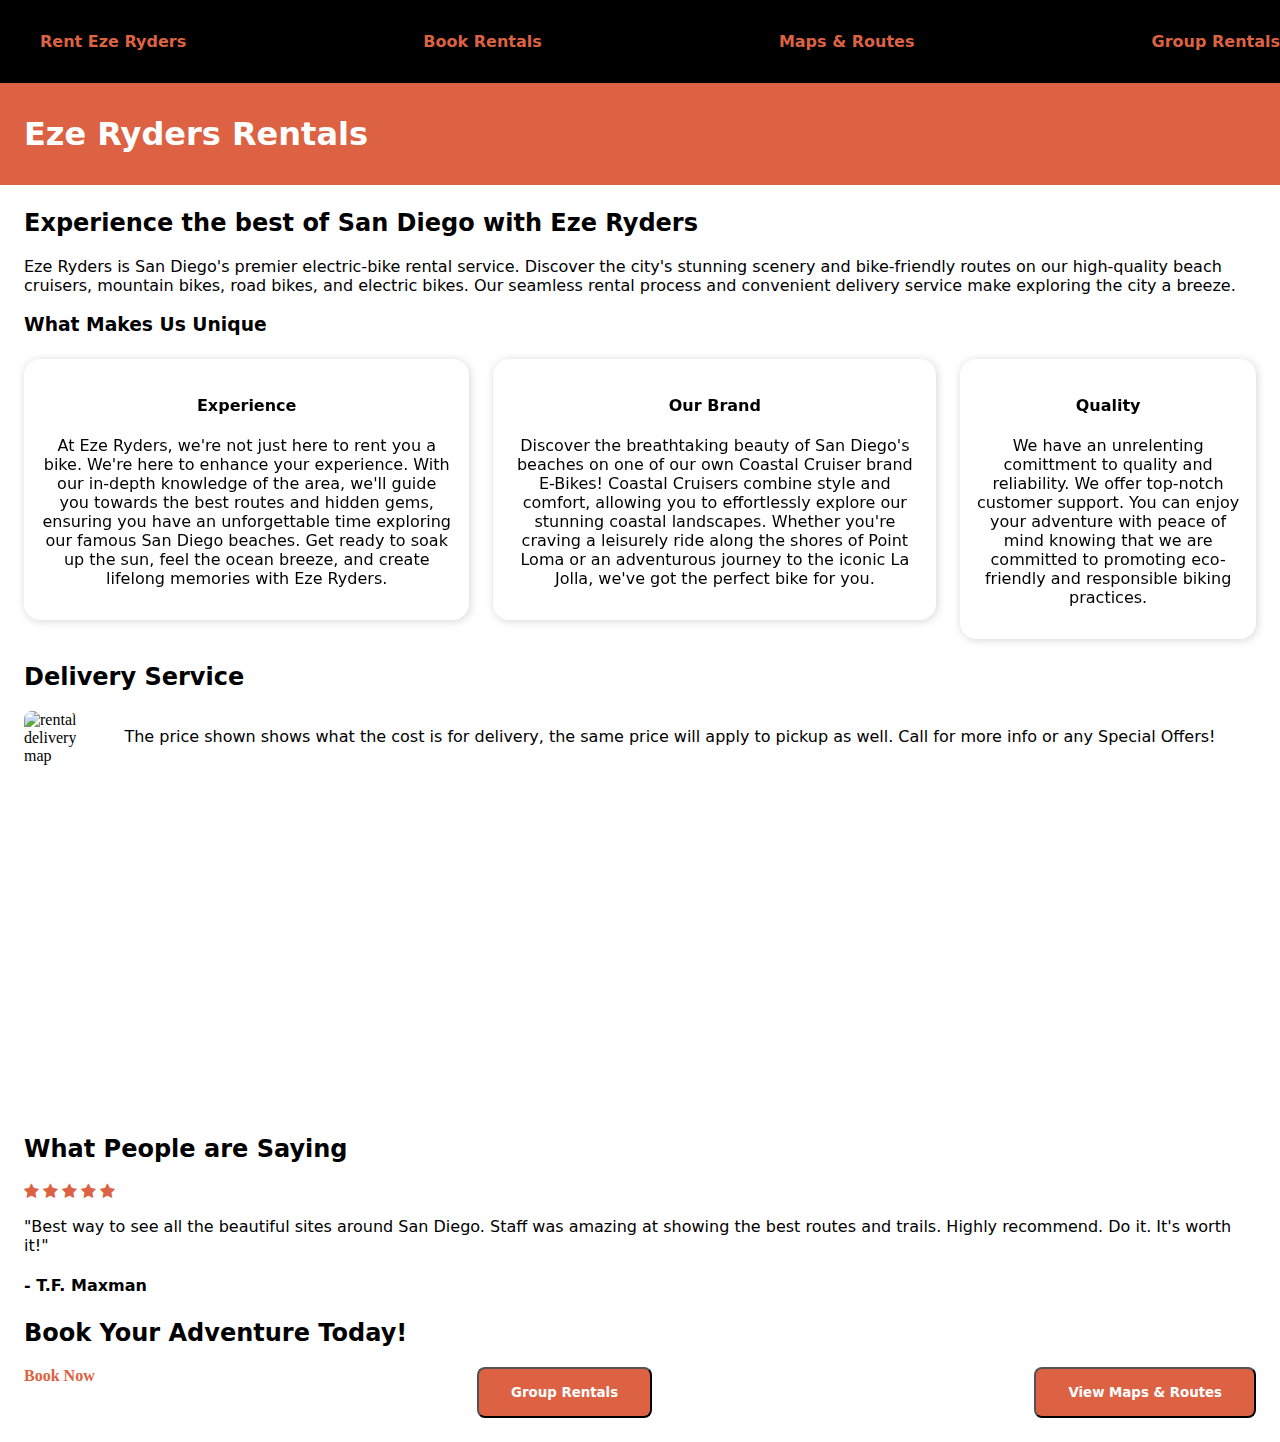
==== Conglomerates/Index.html @ 41486a45 "Added Conglomerates & shopified" ====
<!DOCTYPE html>
<html>
<head>
    <title>Rentals Home</title>
    <link rel="stylesheet" type="text/css" href="css/style.css"/>
    <link rel="stylesheet" href="https://cdnjs.cloudflare.com/ajax/libs/font-awesome/4.7.0/css/font-awesome.min.css">

	<style>
		/*Design*/
body {
    margin: 0;
    padding: 0;
}
h1, h2, h3, h4, p, li {
    font-family: system-ui, -apple-system, BlinkMacSystemFont, 'Segoe UI', Roboto, Oxygen, Ubuntu, Cantarell, 'Open Sans', 'Helvetica Neue', sans-serif;
}
button {
    background-color: #DC6243;
    padding: 16px 32px;
    font-weight: bold;
    font-family: system-ui, -apple-system, BlinkMacSystemFont, 'Segoe UI', Roboto, Oxygen, Ubuntu, Cantarell, 'Open Sans', 'Helvetica Neue', sans-serif;
    color: #FFFFFF;
    border-radius: 8px;
}
button:hover {
    font-weight: bolder;
}

/*temp navbar*/
#nav {
    background-color: #000000;
    margin: 0 auto;
    padding-top: 16px;
    padding-bottom: 16px;
}
#nav ul{
    display: flex;
    justify-content: space-between;
}
a{
    text-decoration: none;
    list-style: none;
    color: #DC6243;
    font-weight: bold;
}
a:hover {
    font-weight: bolder;
    text-decoration: underline;
}

/*HEROS*/
.hero{
    padding-top: 8px;
    padding-bottom: 8px;
}
.heroText{
    color: #FFFFFF;
    font-weight: bold;
    margin: 24px
}
.welcomeText {
    margin:24px;
}
.hero-image {    
    background-image: linear-gradient(rgba(0, 0, 0, 0.5), rgba(0, 0, 0, 0.5)), url("/images/Screenshot_20221213_015433.png");
    background-position: center;
    background-repeat: no-repeat;
    background-size: cover;
    height: auto;
    margin: 0px;
}
.hero-text {
    font-family: system-ui, -apple-system, BlinkMacSystemFont, 'Segoe UI', Roboto, Oxygen, Ubuntu, Cantarell, 'Open Sans', 'Helvetica Neue', sans-serif;
    line-height: 24px;
    text-align: left;
    color:#FFFFFF;
    align-items:baseline;
    align-content: center;
    padding: 288px;  
}
.hero-text {
    text-align: center;
}
.hero-text p {
    padding-bottom: 24px;
}
.welcome {
    text-align: center;
}
.hero {
    background-color: #DC6243;
}
.maps-hero {
    background-image: linear-gradient(rgba(0, 0, 0, 0.5), rgba(0, 0, 0, 0.5)), url("/images/routes.png");
    background-position: center;
    background-repeat: no-repeat;
    background-size: cover;
    height: auto;
    margin: 0px;
}
.groups-hero {
    background-color: #DC6243;
}

/*RENTALS MAIN PAGE*/
.deliveries {
    margin-left: 24px;
}
.deliveries img {
    max-width: min-content;
    margin-right:48px;
}
.deliveries div {
    display: flex;
}
.reviews {
    margin: 24px;
    line-height: 0x;
}

.checked {
    color: #DC6243;
}
.callToAction {
    margin: 24px;
}
.actions {
    display:flex;
    justify-content: space-between;
}
/*RENTALS GRID*/
.grid {
    margin: 0 auto;
    margin-top: 24px;
    margin-bottom: 24px;
    display: grid;
    grid-area: grid;
    grid-template-columns: 48% 48%;
    grid-template-rows: max-content;
    grid-gap: 16px;
    grid-template-areas: 
    "card1 card2" 
    "card3 card4";
    justify-content: center;
    align-items: flex-start;
}
.grid button {
    margin-top: 8px;
}
#card1 {
    grid-area: card1;
}
#card2 {
    grid-area: card2;
}
#card3 {
    grid-area: card3;
}
#card4 {
    grid-area: card4;
}   

/*Grid Cards*/
#card1, #card2, #card3, #card4 {
    background-color: #ffffff;
    border-radius: 16px;
    display: block;
    text-align: center;
    justify-items: center;
    width: auto;
    padding: 16px;
    filter: drop-shadow(1px 1px 4px #d4d4d4);
}
img {
    border-radius: 8px;
    width: 100%;
    height: 400px;
}

/*Drop Downs*/
.dropButton {
    background-color: #fff;
    color: black;
    width: 100%;
    font-weight: normal;
    font-family: system-ui, -apple-system, BlinkMacSystemFont, 'Segoe UI', Roboto, Oxygen, Ubuntu, Cantarell, 'Open Sans', 'Helvetica Neue', sans-serif;
    margin-top: 8px;
    border-color: #d4d4d4;
}
.arrow {
    border: solid black;
    border-width: 0 1px 1px 0;
    display: inline-block;
    padding: 3px;
    transform: rotate(-45deg);
    margin-left: 8px;
}        
.dropdown {
    display: block;
    justify-content: center;
    max-height: min-content;
    margin: 0 auto;
}
.dropdown:hover .dropButton {
    font-weight: bold;
}
.dropdown:hover .dropButton .arrow {
    transform: rotate(45deg);
    margin-bottom: 2px;
    border-width: 0 2px 2px 0;
}
.dropdown:hover .dropdownContent {
    display: block;
    text-align: start;
    justify-content: start;
    width: 400px;
    margin-top: 8px;
}
.dropdownContent {
    display: none;
}
/*Group Rentals*/
.whyEze {
    margin: 24px;
}
.callToAction {
    margin: 24px;
}

/*Flexbox Containers*/
.container {
    display: flex;
    justify-content: center;
    text-align: center;
    align-items: flex-start;
    gap:24px;
    margin: 24px;  
}
.container .subContainer {
    justify-content: center;
    align-content: center;
    text-align: center;
    background-color: #fff;
    padding: 16px;
    border-radius: 16px;
    filter: drop-shadow(1px 1px 4px #d4d4d4);
    width: 1fr;
    height: 100%;
}
.container img {
    width: 400px;
    height: 300px;
}
.container .dropButton {
    width: 100%;
    background-color: #DC6243;
    color: #FFFFFF;
    font-weight: bold;
}
.container .arrow {
    border: solid #ffffff;
    border-width: 0 2px 2px 0;
    display: inline-block;
    padding: 3px;
    transform: rotate(-45deg);
    margin-left: 8px;
}

/*MOBILE VIEW*/
@media only screen and (max-width: 600px) {
    .body {
        margin: 8px;
    }
    .grid {
        margin: 8px;
        display:flex;
        flex-direction: column;
    }
    .container {
        display:flex;
        flex-direction: column;
        justify-content: center;
    }
    .container .subContainer {
        margin-top: 16px;
    }
}
<script type="text/javascript">
  (function(config) {
    window._peekConfig = config || {};
    var idPrefix = 'peek-book-button';
    var id = idPrefix+'-js'; if (document.getElementById(id)) return;
    var head = document.getElementsByTagName('head')[0];
    var el = document.createElement('script'); el.id = id;
    var date = new Date; var stamp = date.getMonth()+"-"+date.getDate();
    var basePath = "https://js.peek.com";
    el.src = basePath + "/widget_button.js?ts="+stamp;
    head.appendChild(el); id = idPrefix+'-css'; el = document.createElement('link'); el.id = id;
    el.href = basePath + "/widget_button.css?ts="+stamp;
    el.rel="stylesheet"; el.type="text/css"; head.appendChild(el);
  })({key: 'e5748004-e94e-4f48-9be4-726903916396'});
</script>
	</style>
</head>

<body>
    <section id="nav">
        <ul>
            <li><a href="index.html">Rent Eze Ryders</a></li>
            <li><a href="rentals.html">Book Rentals</a></li>
           <li><a href="maps.html">Maps & Routes</a></li>
           <li><a href="grouprentals.html">Group Rentals</a></li>
        </ul>
    </section>
    
    <div class="hero">
        <div class="heroText">
            <h1>Eze Ryders Rentals</h1>
        </div>
    </div>

    <div class="welcomeText">
        <h2>Experience the best of San Diego with Eze Ryders</h2>
        <p>Eze Ryders is San Diego's premier electric-bike rental service. Discover the city's stunning scenery and bike-friendly routes on our high-quality beach cruisers, mountain bikes, road bikes, and electric bikes. Our seamless rental process and convenient delivery service make exploring the city a breeze.</p>
        <h3>What Makes Us Unique</h3>
    </div>
    
    <div class="container">
        <div class="subContainer">
            <h4>Experience</h4>
            <p>At Eze Ryders, we're not just here to rent you a bike. We're here to enhance your experience. With our in-depth knowledge of the area, we'll guide you towards the best routes and hidden gems, ensuring you have an unforgettable time exploring our famous San Diego beaches. Get ready to soak up the sun, feel the ocean breeze, and create lifelong memories with Eze Ryders.</p>
        </div>
        <div class="subContainer">
            <h4>Our Brand</h4>
            <p>Discover the breathtaking beauty of San Diego's beaches on one of our own Coastal Cruiser brand E-Bikes! Coastal Cruisers combine style and comfort, allowing you to effortlessly explore our stunning coastal landscapes. Whether you're craving a leisurely ride along the shores of Point Loma or an adventurous journey to the iconic La Jolla, we've got the perfect bike for you.</p>
        </div>
        <div class="subContainer">
            <h4>Quality</h4>
            <p>We have an unrelenting comittment to quality and reliability. We offer top-notch customer support. You can enjoy your adventure with peace of mind knowing that we are committed to promoting eco-friendly and responsible biking practices.</p>
        </div>   
    </div>
    
    <div class="deliveries">
        <h2> Delivery Service</h2>
        <div>
            <img src="https://cdn.shopify.com/s/files/1/0518/3714/1186/files/rental_delivery_map_480x480.jpg?v=1682247130" alt="rental delivery map" />
            <p>The price shown shows what the cost is for delivery, the same price will apply to pickup as well. Call for more info or any Special Offers!</p>
            </div>
        </div>
    </div>
    <div class="reviews">
        <h2>What People are Saying</h2>
        <div>
            <div class="rating">
                <span class="fa fa-star checked"></span>
                <span class="fa fa-star checked"></span>
                <span class="fa fa-star checked"></span>
                <span class="fa fa-star checked"></span>
                <span class="fa fa-star checked"></span>
            </div>
            <p>"Best way to see all the beautiful sites around San Diego. Staff was amazing at showing the best routes and trails. Highly recommend. Do it. It's worth it!"</p>
            <h4>- T.F. Maxman</h4>
        </div>
    </div>

    <div class="callToAction">
        <h2>Book Your Adventure Today!</h2>
        <div class="actions">
            <a href="https://www.peek.com/s/e5748004-e94e-4f48-9be4-726903916396/bEqd9" class="peek-book-btn-blue peek-book-button-flat peek-book-button-size-lg" data-button-text="Book Now">Book Now</a>
            <button>Group Rentals</button>
            <button>View Maps & Routes</button>
        </div>
    </div>
</body>
</html>
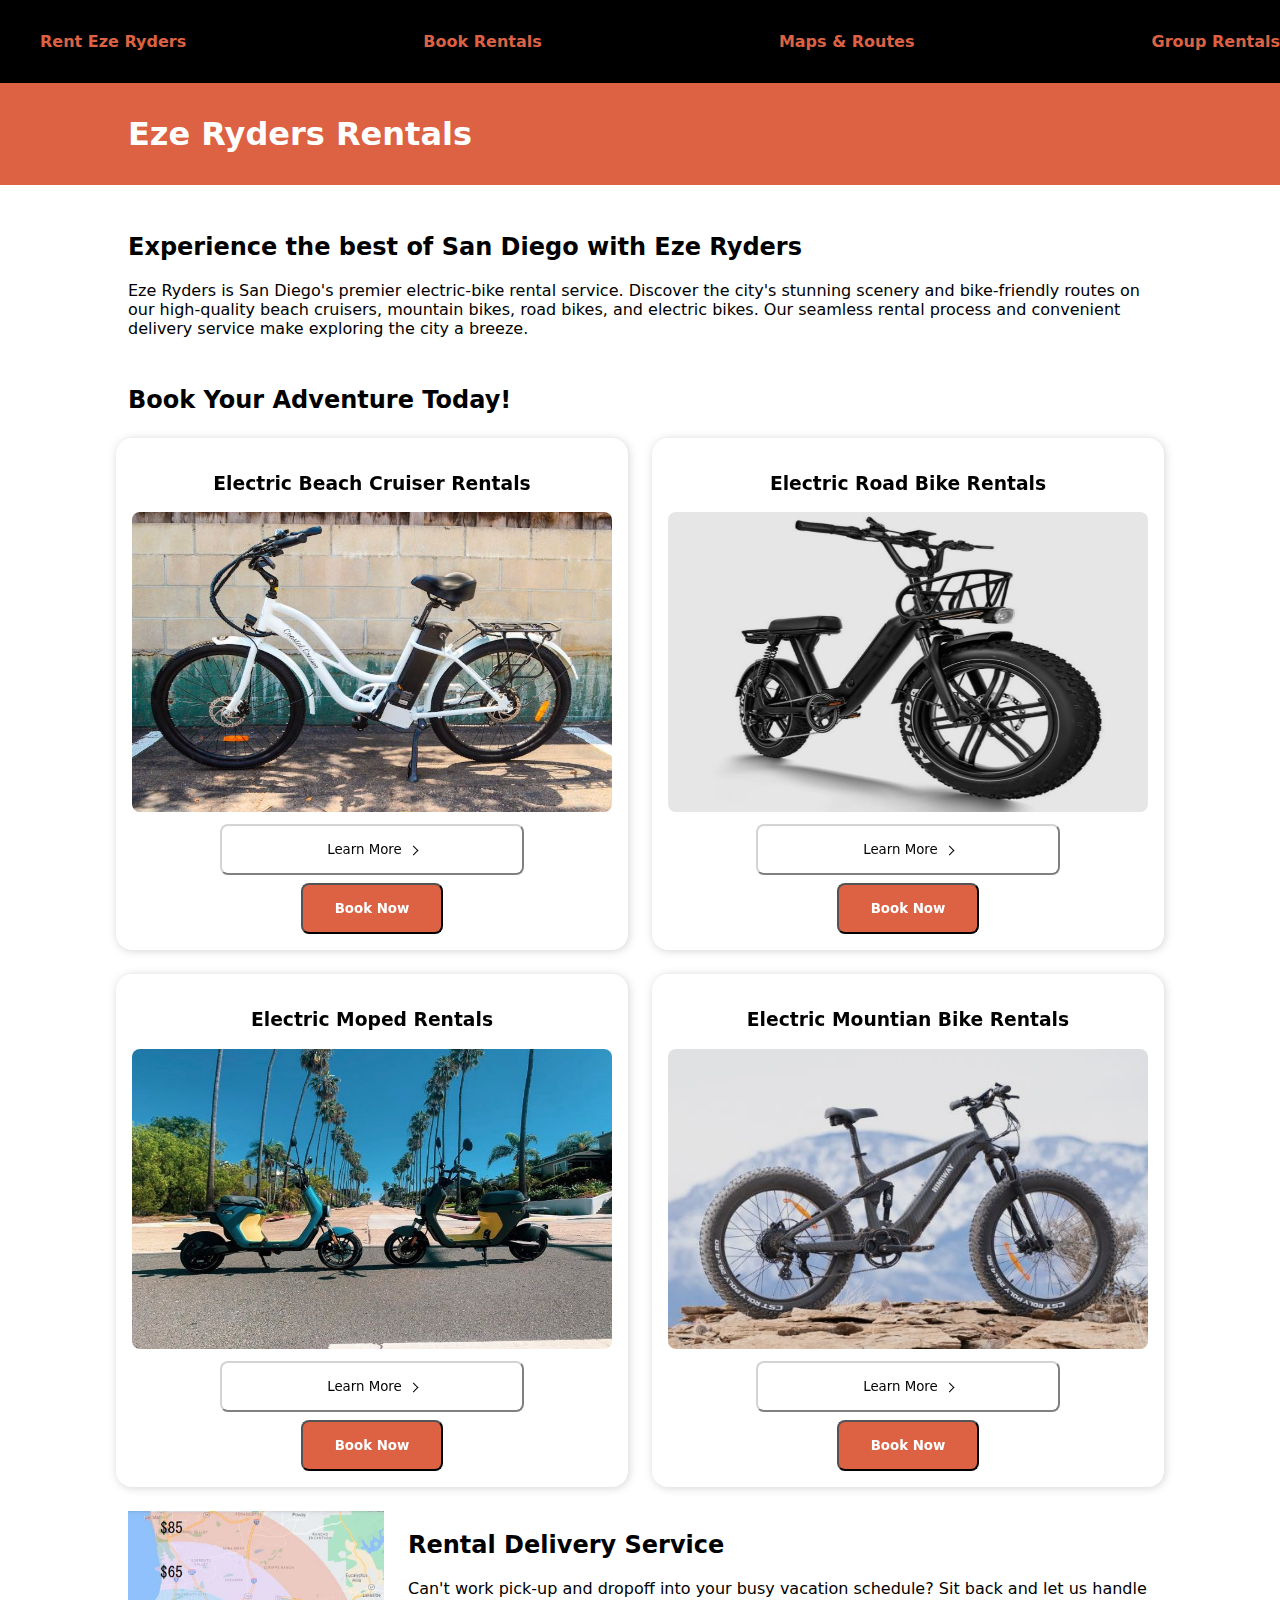
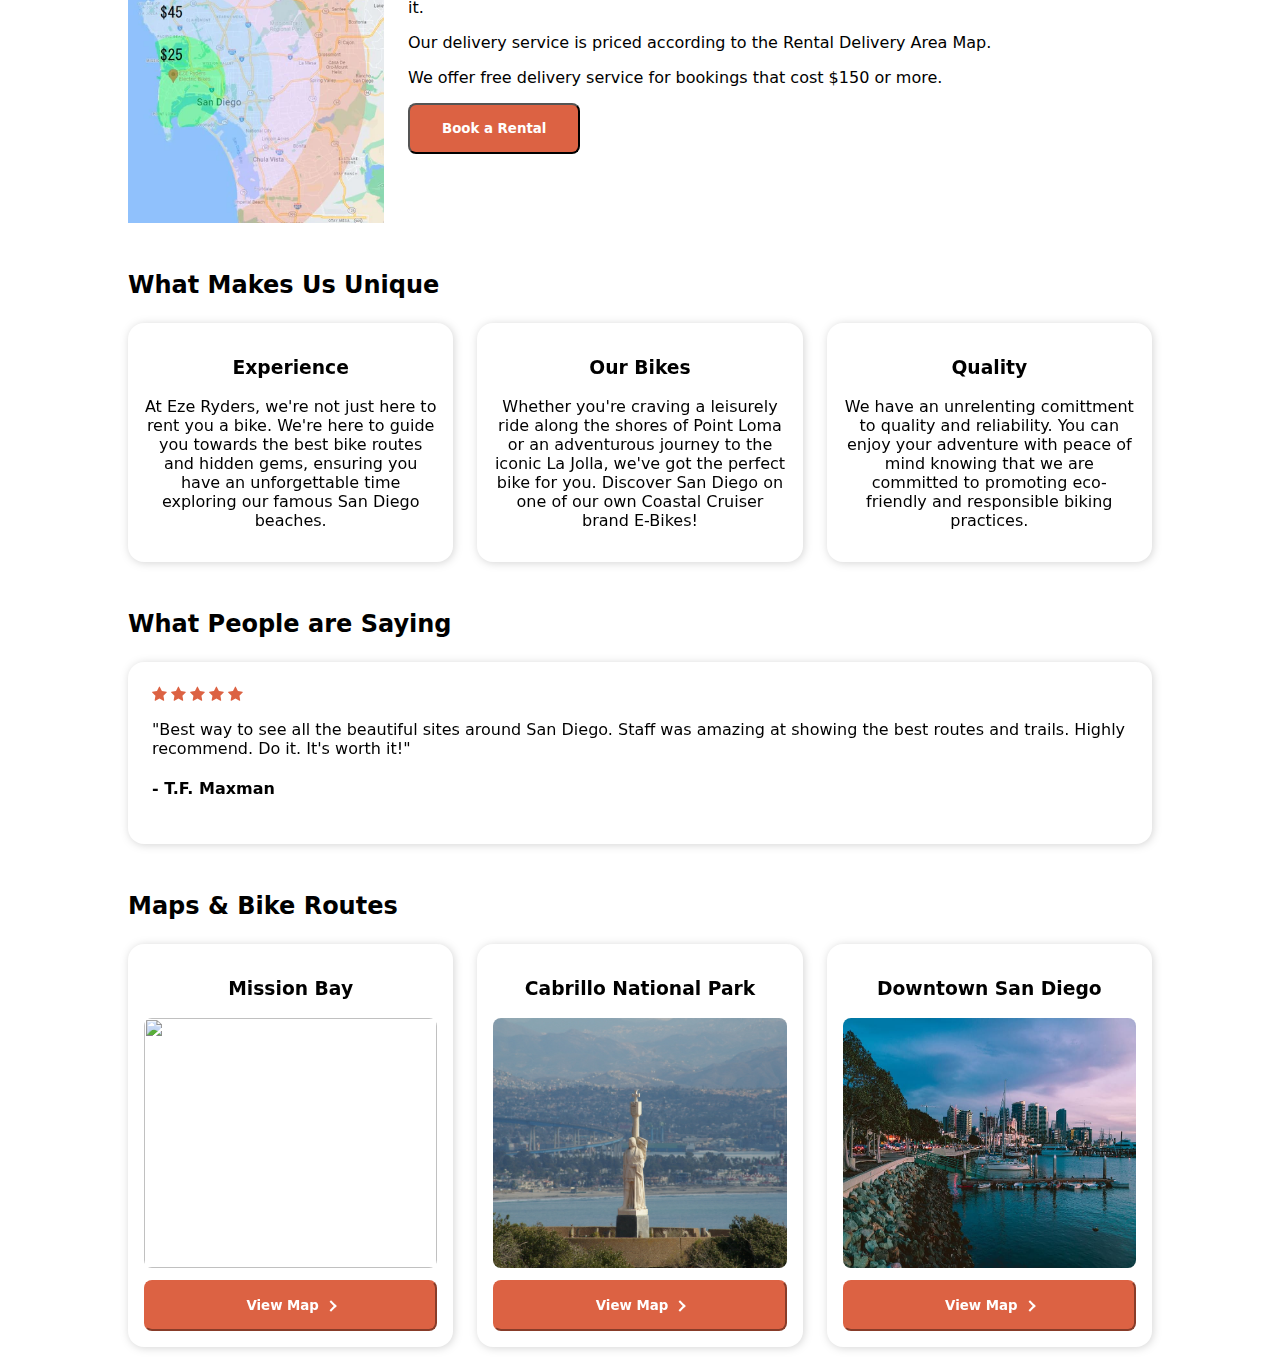
==== commit ff058fa8: "added images, updated index html and css" ====
--- a/Conglomerates/Index.html
+++ b/Conglomerates/Index.html
@@ -7,300 +7,367 @@
 
 	<style>
 		/*Design*/
-body {
-    margin: 0;
-    padding: 0;
-}
-h1, h2, h3, h4, p, li {
-    font-family: system-ui, -apple-system, BlinkMacSystemFont, 'Segoe UI', Roboto, Oxygen, Ubuntu, Cantarell, 'Open Sans', 'Helvetica Neue', sans-serif;
-}
-button {
-    background-color: #DC6243;
-    padding: 16px 32px;
-    font-weight: bold;
-    font-family: system-ui, -apple-system, BlinkMacSystemFont, 'Segoe UI', Roboto, Oxygen, Ubuntu, Cantarell, 'Open Sans', 'Helvetica Neue', sans-serif;
-    color: #FFFFFF;
-    border-radius: 8px;
-}
-button:hover {
-    font-weight: bolder;
-}
-
-/*temp navbar*/
-#nav {
-    background-color: #000000;
-    margin: 0 auto;
-    padding-top: 16px;
-    padding-bottom: 16px;
-}
-#nav ul{
-    display: flex;
-    justify-content: space-between;
-}
-a{
-    text-decoration: none;
-    list-style: none;
-    color: #DC6243;
-    font-weight: bold;
-}
-a:hover {
-    font-weight: bolder;
-    text-decoration: underline;
-}
-
-/*HEROS*/
-.hero{
-    padding-top: 8px;
-    padding-bottom: 8px;
-}
-.heroText{
-    color: #FFFFFF;
-    font-weight: bold;
-    margin: 24px
-}
-.welcomeText {
-    margin:24px;
-}
-.hero-image {    
-    background-image: linear-gradient(rgba(0, 0, 0, 0.5), rgba(0, 0, 0, 0.5)), url("/images/Screenshot_20221213_015433.png");
-    background-position: center;
-    background-repeat: no-repeat;
-    background-size: cover;
-    height: auto;
-    margin: 0px;
-}
-.hero-text {
-    font-family: system-ui, -apple-system, BlinkMacSystemFont, 'Segoe UI', Roboto, Oxygen, Ubuntu, Cantarell, 'Open Sans', 'Helvetica Neue', sans-serif;
-    line-height: 24px;
-    text-align: left;
-    color:#FFFFFF;
-    align-items:baseline;
-    align-content: center;
-    padding: 288px;  
-}
-.hero-text {
-    text-align: center;
-}
-.hero-text p {
-    padding-bottom: 24px;
-}
-.welcome {
-    text-align: center;
-}
-.hero {
-    background-color: #DC6243;
-}
-.maps-hero {
-    background-image: linear-gradient(rgba(0, 0, 0, 0.5), rgba(0, 0, 0, 0.5)), url("/images/routes.png");
-    background-position: center;
-    background-repeat: no-repeat;
-    background-size: cover;
-    height: auto;
-    margin: 0px;
-}
-.groups-hero {
-    background-color: #DC6243;
-}
-
-/*RENTALS MAIN PAGE*/
-.deliveries {
-    margin-left: 24px;
-}
-.deliveries img {
-    max-width: min-content;
-    margin-right:48px;
-}
-.deliveries div {
-    display: flex;
-}
-.reviews {
-    margin: 24px;
-    line-height: 0x;
-}
-
-.checked {
-    color: #DC6243;
-}
-.callToAction {
-    margin: 24px;
-}
-.actions {
-    display:flex;
-    justify-content: space-between;
-}
-/*RENTALS GRID*/
-.grid {
-    margin: 0 auto;
-    margin-top: 24px;
-    margin-bottom: 24px;
-    display: grid;
-    grid-area: grid;
-    grid-template-columns: 48% 48%;
-    grid-template-rows: max-content;
-    grid-gap: 16px;
-    grid-template-areas: 
-    "card1 card2" 
-    "card3 card4";
-    justify-content: center;
-    align-items: flex-start;
-}
-.grid button {
-    margin-top: 8px;
-}
-#card1 {
-    grid-area: card1;
-}
-#card2 {
-    grid-area: card2;
-}
-#card3 {
-    grid-area: card3;
-}
-#card4 {
-    grid-area: card4;
-}   
-
-/*Grid Cards*/
-#card1, #card2, #card3, #card4 {
-    background-color: #ffffff;
-    border-radius: 16px;
-    display: block;
-    text-align: center;
-    justify-items: center;
-    width: auto;
-    padding: 16px;
-    filter: drop-shadow(1px 1px 4px #d4d4d4);
-}
-img {
-    border-radius: 8px;
-    width: 100%;
-    height: 400px;
-}
-
-/*Drop Downs*/
-.dropButton {
-    background-color: #fff;
-    color: black;
-    width: 100%;
-    font-weight: normal;
-    font-family: system-ui, -apple-system, BlinkMacSystemFont, 'Segoe UI', Roboto, Oxygen, Ubuntu, Cantarell, 'Open Sans', 'Helvetica Neue', sans-serif;
-    margin-top: 8px;
-    border-color: #d4d4d4;
-}
-.arrow {
-    border: solid black;
-    border-width: 0 1px 1px 0;
-    display: inline-block;
-    padding: 3px;
-    transform: rotate(-45deg);
-    margin-left: 8px;
-}        
-.dropdown {
-    display: block;
-    justify-content: center;
-    max-height: min-content;
-    margin: 0 auto;
-}
-.dropdown:hover .dropButton {
-    font-weight: bold;
-}
-.dropdown:hover .dropButton .arrow {
-    transform: rotate(45deg);
-    margin-bottom: 2px;
-    border-width: 0 2px 2px 0;
-}
-.dropdown:hover .dropdownContent {
-    display: block;
-    text-align: start;
-    justify-content: start;
-    width: 400px;
-    margin-top: 8px;
-}
-.dropdownContent {
-    display: none;
-}
-/*Group Rentals*/
-.whyEze {
-    margin: 24px;
-}
-.callToAction {
-    margin: 24px;
-}
-
-/*Flexbox Containers*/
-.container {
-    display: flex;
-    justify-content: center;
-    text-align: center;
-    align-items: flex-start;
-    gap:24px;
-    margin: 24px;  
-}
-.container .subContainer {
-    justify-content: center;
-    align-content: center;
-    text-align: center;
-    background-color: #fff;
-    padding: 16px;
-    border-radius: 16px;
-    filter: drop-shadow(1px 1px 4px #d4d4d4);
-    width: 1fr;
-    height: 100%;
-}
-.container img {
-    width: 400px;
-    height: 300px;
-}
-.container .dropButton {
-    width: 100%;
-    background-color: #DC6243;
-    color: #FFFFFF;
-    font-weight: bold;
-}
-.container .arrow {
-    border: solid #ffffff;
-    border-width: 0 2px 2px 0;
-    display: inline-block;
-    padding: 3px;
-    transform: rotate(-45deg);
-    margin-left: 8px;
-}
-
-/*MOBILE VIEW*/
-@media only screen and (max-width: 600px) {
-    .body {
-        margin: 8px;
-    }
-    .grid {
-        margin: 8px;
-        display:flex;
-        flex-direction: column;
-    }
-    .container {
-        display:flex;
-        flex-direction: column;
-        justify-content: center;
-    }
-    .container .subContainer {
-        margin-top: 16px;
-    }
-}
-<script type="text/javascript">
-  (function(config) {
-    window._peekConfig = config || {};
-    var idPrefix = 'peek-book-button';
-    var id = idPrefix+'-js'; if (document.getElementById(id)) return;
-    var head = document.getElementsByTagName('head')[0];
-    var el = document.createElement('script'); el.id = id;
-    var date = new Date; var stamp = date.getMonth()+"-"+date.getDate();
-    var basePath = "https://js.peek.com";
-    el.src = basePath + "/widget_button.js?ts="+stamp;
-    head.appendChild(el); id = idPrefix+'-css'; el = document.createElement('link'); el.id = id;
-    el.href = basePath + "/widget_button.css?ts="+stamp;
-    el.rel="stylesheet"; el.type="text/css"; head.appendChild(el);
-  })({key: 'e5748004-e94e-4f48-9be4-726903916396'});
-</script>
+        body {
+            margin: 0 auto;
+            padding: 0;
+        }
+        section {
+            margin-left: 128px;
+            margin-right: 128px;
+            margin-bottom: 24px;
+            margin-top: 24px;
+        }
+
+        h1, h2, h3, h4, p, li {
+            font-family: system-ui, -apple-system, BlinkMacSystemFont, 'Segoe UI', Roboto, Oxygen, Ubuntu, Cantarell, 'Open Sans', 'Helvetica Neue', sans-serif;
+        }
+        button {
+            background-color: #DC6243;
+            padding: 16px 32px;
+            font-weight: bold;
+            font-family: system-ui, -apple-system, BlinkMacSystemFont, 'Segoe UI', Roboto, Oxygen, Ubuntu, Cantarell, 'Open Sans', 'Helvetica Neue', sans-serif;
+            color: #FFFFFF;
+            border-radius: 8px;
+        }
+        button:hover {
+            font-weight: bolder;
+        }
+
+        /*temp navbar*/
+        #nav {
+            background-color: #000000;
+            margin: 0 auto;
+            padding-top: 16px;
+            padding-bottom: 16px;
+        }
+        #nav ul{
+            display: flex;
+            justify-content: space-between;
+            list-style: none;
+        }
+        a{
+            text-decoration: none;
+            list-style: none;
+            color: #DC6243;
+            font-weight: bold;
+        }
+        a:hover {
+            font-weight: bolder;
+            text-decoration: underline;
+        }
+
+        /*HEROS*/
+        .hero{
+            padding-top: 8px;
+            padding-bottom: 8px;
+            margin: 0 auto;
+        }
+        .heroText{
+            color: #FFFFFF;
+            font-weight: bold;
+        }
+        .welcomeText {
+            text-align: center;
+        }
+        .hero {
+            background-color: #DC6243;
+        }
+
+
+        /*RENTALS MAIN PAGE*/
+        .deliveries {
+            margin: 0 auto;
+            display: flex;
+            margin-left: 128px;
+            margin-right: 128px;
+        }
+        .deliveries img {
+            width: 25%;
+            max-height: auto;
+        }
+        .deliveries .text {
+            margin: 0 auto;
+            margin-left: 24px; 
+            
+        }
+        .deliveries .dropButton {
+            background-color: #DC6243;
+            color: #fff;
+            font-weight: bold;
+            width: auto;
+        }
+        .deliveries .arrow {
+            border: solid #ffffff;
+            border-width: 0 2px 2px 0;
+            display: inline-block;
+            padding: 3px;
+            transform: rotate(-45deg);
+            margin-left: 8px;
+
+        }
+        .reviews {
+            margin: 0 autp;
+            line-height: 0x;
+        }
+        .rating {
+            background-color: #fff;
+            border-color: #d4d4d4;
+            padding: 24px;
+            filter: drop-shadow(1px 1px 4px #d4d4d4);
+            border-radius: 16px;
+        }
+        .rating h4 {
+            line-height: normal;
+            padding-bottom: 0px;
+        }
+        .checked {
+            color: #DC6243;
+        }
+
+        .actions {
+            display:flex;
+            justify-content: space-between;
+        }
+        .heading {
+            margin: 0 auto;
+            margin-top: 48px;
+            margin-left: 128px;
+            margin-right: 128px;
+            
+        }
+        /*RENTALS GRID*/
+        .grid {
+            margin: 0 auto;
+            margin-left: 128px;
+            margin-right: 128px;
+            margin-top: 24px;
+            margin-bottom: 24px;
+            display: grid;
+            grid-area: grid;
+            grid-template-columns: 50% 50%;
+            grid-template-rows: max-content;
+            grid-gap: 24px;
+            grid-template-areas: 
+            "card1 card2" 
+            "card3 card4";
+            justify-content: center;
+            align-items: flex-start;
+        }
+        .grid h4{
+            line-height: normal;
+        }
+        .grid button {
+            margin-top: 8px;
+        }
+        #card1 {
+            grid-area: card1;
+        }
+        #card2 {
+            grid-area: card2;
+        }
+        #card2 img {
+            filter: brightness(.9);
+        }
+        #card3 {
+            grid-area: card3;
+        }
+        #card4 {
+            grid-area: card4;
+        } 
+        #card4 img {
+            filter: brightness(.9);
+        }  
+
+        /*Grid Cards*/
+        #card1, #card2, #card3, #card4 {
+            background-color: #ffffff;
+            border-radius: 16px;
+            display: block;
+            text-align: center;
+            justify-items: center;
+            padding: 16px;
+            filter: drop-shadow(1px 1px 4px #d4d4d4);
+        }
+        .grid img {
+            border-radius: 8px;
+            width: 100%;
+            height: 300px;
+        }
+        .flex-container img {
+            border-radius: 8px;
+            width: 100%;
+            height: 300px;
+        }
+
+        /*Drop Downs*/
+        .dropButton {
+            background-color: #fff;
+            color: black;
+            width: 100%;
+            font-weight: normal;
+            font-family: system-ui, -apple-system, BlinkMacSystemFont, 'Segoe UI', Roboto, Oxygen, Ubuntu, Cantarell, 'Open Sans', 'Helvetica Neue', sans-serif;
+            margin-top: 8px;
+            border-color: #d4d4d4;
+        }
+        .arrow {
+            border: solid black;
+            border-width: 0 1px 1px 0;
+            display: inline-block;
+            padding: 3px;
+            transform: rotate(-45deg);
+            margin-left: 8px;
+        }        
+        .dropdown {
+            display: block;
+            justify-content: center;
+            max-height: min-content;
+            margin: 0 auto;
+        }
+        .dropdown:hover .dropButton {
+            font-weight: bold;
+        }
+        .dropdown:hover .dropButton .arrow {
+            transform: rotate(45deg);
+            margin-bottom: 2px;
+            border-width: 0 2px 2px 0;
+        }
+        .dropdown:hover .dropdownContent {
+            display: block;
+            text-align: start;
+            justify-content: start;
+            margin-top: 8px;
+            width: 100%;
+        }
+        .dropdownContent {
+            display: none;
+        }
+        /*Group Rentals*/
+        .whyEze {
+            margin: 24px;
+        }
+        .callToAction {
+            margin: 24px;
+        }
+
+        /*Flexbox Containers*/
+        .flex-container {
+            display: flex;
+            justify-content: center;
+            text-align: center;
+            align-items: flex-start;
+            gap: 24px;
+            
+        }
+        .flex-container .subContainer {
+            justify-content: center;
+            align-content: center;
+            text-align: center;
+            background-color: #fff;
+            padding: 16px;
+            border-radius: 16px;
+            filter: drop-shadow(1px 1px 4px #d4d4d4);
+            width: 100%;
+            height: 100%
+        }
+        .flex-container img {
+            width: 100%;
+            height: 250px;
+        }
+        .flex-container .dropButton {
+            width: 100%;
+            background-color: #DC6243;
+            color: #FFFFFF;
+            font-weight: bold;
+            border-color: #DC6243;
+        }
+        .flex-container .arrow {
+            border: solid #ffffff;
+            border-width: 0 2px 2px 0;
+            display: inline-block;
+            padding: 3px;
+            transform: rotate(-45deg);
+            margin-left: 8px;
+        }
+
+        /*MOBILE VIEW*/
+        @media only screen and (max-width: 1000px) {
+            .body {
+                margin: 0 auto;
+            }
+            section {
+                margin: 24px;
+                display: flex;
+                flex-direction: column;
+            }
+            .grid {
+                margin: 8px;
+                display:flex;
+                flex-direction: column;
+                justify-content: center;
+                align-items: center;
+                grid-template-columns: auto;
+            }
+            .flex-container {
+                display:flex;
+                flex-direction: column;
+                column-width: 30%;
+                margin: 8px;
+                justify-content: center;
+                align-items: center;
+            }
+            .flex-container .subContainer {
+                margin-top: 8px;
+                width: 85%
+            }
+            .deliveries {
+                display: flex;
+                flex-direction: column;
+                justify-content: center;
+                align-items: start;
+                text-align: start;
+                flex-wrap: wrap;
+                width: 100%;
+            }
+            .deliveries .text {
+                margin: 0 auto;
+                margin-right: 24px;
+                width: auto;
+                padding-right: 24px;
+                padding-left: 0px;
+            }
+            .deliveries img{
+                width: auto;
+                max-height: auto;
+            }
+            .grid img {
+                width: 400px;
+                height: 300px;
+            }
+            .flex-container img {
+                width: 400px;
+                height: 300px;
+            }
+            .heading {
+                margin-left: 24px;
+                margin-right: 24px;
+            }
+        }
 	</style>
+    <script type="text/javascript">
+        (function(config) {
+          window._peekConfig = config || {};
+          var idPrefix = 'peek-book-button';
+          var id = idPrefix+'-js'; if (document.getElementById(id)) return;
+          var head = document.getElementsByTagName('head')[0];
+          var el = document.createElement('script'); el.id = id;
+          var date = new Date; var stamp = date.getMonth()+"-"+date.getDate();
+          var basePath = "https://js.peek.com";
+          el.src = basePath + "/widget_button.js?ts="+stamp;
+          head.appendChild(el); id = idPrefix+'-css'; el = document.createElement('link'); el.id = id;
+          el.href = basePath + "/widget_button.css?ts="+stamp;
+          el.rel="stylesheet"; el.type="text/css"; head.appendChild(el);
+        })({key: 'e5748004-e94e-4f48-9be4-726903916396'});
+      </script>
 </head>
 
 <body>
@@ -314,44 +381,127 @@
     </section>
     
     <div class="hero">
-        <div class="heroText">
+        <section class="heroText">
             <h1>Eze Ryders Rentals</h1>
-        </div>
+        </section>
     </div>
 
-    <div class="welcomeText">
+    <div class="heading">
         <h2>Experience the best of San Diego with Eze Ryders</h2>
         <p>Eze Ryders is San Diego's premier electric-bike rental service. Discover the city's stunning scenery and bike-friendly routes on our high-quality beach cruisers, mountain bikes, road bikes, and electric bikes. Our seamless rental process and convenient delivery service make exploring the city a breeze.</p>
-        <h3>What Makes Us Unique</h3>
+    </div>
+
+    <div class="heading">
+        <h2>Book Your Adventure Today!</h2>
+    </div>
+
+    <section class="grid">
+        <div id="card1">
+           <h3>Electric Beach Cruiser Rentals</h3>
+           <img src="images/beach cruiser.jpg">
+           <div class="dropdown">
+              <button class="dropButton">Learn More<i class="arrow right"></i></button>
+              <div class="dropdownContent">
+                 <h4>500w Coastal Cruiser Premium Electric Beach Cruiser</h4>
+                 <p>Explore San Diego in style on a 500w Coastal Cruiser electric beach cruiser! This bike has both throttle and pedal assist.</p>
+                 <h4>Rental Pricing</h4>
+                 <ul>
+                    <li>Half Day (4 Hours) - $65</li>
+                    <li>Full Day (24 Hours) - $85</li>
+                 </ul>
+              </div>
+              <button>Book Now</button>
+           </div>
+        </div>    
+        <div id="card2">
+           <h3>Electric Road Bike Rentals</h3>
+           <img src="images/fat tire.jpg">
+           <div class="dropdown">
+              <button class="dropButton">Learn More<i class="arrow right"></i></button>
+              <div class="dropdownContent">
+                 <h4>750w Escape Fat Tire Electric Bike</h4>
+                 <p>Explore San Diego on a 750w Himiway Escape - a powerful moped style electric bike!</p>
+                 <h4>Rental Pricing</h4>
+                 <ul>
+                    <li>Half Day (4 Hours) - $65</li>
+                    <li>Full Day (24 Hours) - $85</li>
+                 </ul>
+              </div>
+              <button>Book Now</button>
+           </div>
+        </div>   
+        <div id="card3">
+           <h3>Electric Moped Rentals</h3>
+           <img src="images/segway.jpg">
+           <div class="dropdown">
+              <button class="dropButton">Learn More<i class="arrow right"></i></button>
+              <div class="dropdownContent">
+                 <h4>Segway C80 Electric Moped</h4>
+                 <p>Explore San Diego on a 20 MPH electric moped!</p>
+                 <h4>Rental Pricing</h4>
+                 <ul>
+                    <li>Half Day (4 Hours) - $65</li>
+                    <li>Full Day (24 Hours) - $85</li>
+                 </ul>
+              </div>
+              <button>Book Now</button>
+           </div>
+        </div>   
+        <div id="card4">
+           <h3>Electric Mountian Bike Rentals</h3>
+           <img src="images/mountain biker.jpeg">
+           <div class="dropdown">
+              <button class="dropButton">Learn More<i class="arrow right"></i></button>
+              <div class="dropdownContent">
+                 <h4>750w All Terrain Full-Suspension Fat Tire Mountain Bike - Himiway Cobra</h4>
+                 <p>This bike is a BEAST. The 750w Full Suspension Fat Tire Himiway Cobra gives you 60-80 miles in range and sports super big 26x4.8 inch tires that can tackle any terrain. Great for riding on roads as well! Especially awesome for larger riders 6ft and taller.</p>
+                 <h4>Rental Pricing</h4>
+                 <ul>
+                    <li>Half Day (4 Hours) - $65</li>
+                    <li>Full Day (24 Hours) - $85</li>
+                 </ul>
+              </div>
+              <button>Book Now</button>
+           </div>
+        </div>   
+    </section>
+
+    <section class="deliveries">
+        <img src="images/rental_delivery_map_480x480.webp">
+        <div class="text"> 
+            <h2>Rental Delivery Service</h2>   
+            <p>Can't work pick-up and dropoff into your busy vacation schedule? Sit back and let us handle it.</p> 
+            <p>Our delivery service is priced according to the Rental Delivery Area Map.</p> 
+            <p>We offer free delivery service for bookings that cost $150 or more.</p>
+            <button>Book a Rental</button>
+        </div>
+    </section>
+    
+    <section class="heading">
+        <h2>What Makes Us Unique</h3>
+    </section>
+    <section class="flex-container">
+        <div class="subContainer">
+            <h3>Experience</h3>
+            <p>At Eze Ryders, we're not just here to rent you a bike. We're here to guide you towards the best bike routes and hidden gems, ensuring you have an unforgettable time exploring our famous San Diego beaches.</p>
+        </div>
+        <div class="subContainer">
+            <h3>Our Bikes</h3>
+            <p> Whether you're craving a leisurely ride along the shores of Point Loma or an adventurous journey to the iconic La Jolla, we've got the perfect bike for you. Discover San Diego on one of our own Coastal Cruiser brand E-Bikes!</p>
+        </div>
+        <div class="subContainer">
+            <h3>Quality</h3>
+            <p>We have an unrelenting comittment to quality and reliability. You can enjoy your adventure with peace of mind knowing that we are committed to promoting eco-friendly and responsible biking practices.</p>
+        </div>   
+    </section>
+    
+    <div class="heading">
+        <h2>What People are Saying</h2>
     </div>
     
-    <div class="container">
-        <div class="subContainer">
-            <h4>Experience</h4>
-            <p>At Eze Ryders, we're not just here to rent you a bike. We're here to enhance your experience. With our in-depth knowledge of the area, we'll guide you towards the best routes and hidden gems, ensuring you have an unforgettable time exploring our famous San Diego beaches. Get ready to soak up the sun, feel the ocean breeze, and create lifelong memories with Eze Ryders.</p>
-        </div>
-        <div class="subContainer">
-            <h4>Our Brand</h4>
-            <p>Discover the breathtaking beauty of San Diego's beaches on one of our own Coastal Cruiser brand E-Bikes! Coastal Cruisers combine style and comfort, allowing you to effortlessly explore our stunning coastal landscapes. Whether you're craving a leisurely ride along the shores of Point Loma or an adventurous journey to the iconic La Jolla, we've got the perfect bike for you.</p>
-        </div>
-        <div class="subContainer">
-            <h4>Quality</h4>
-            <p>We have an unrelenting comittment to quality and reliability. We offer top-notch customer support. You can enjoy your adventure with peace of mind knowing that we are committed to promoting eco-friendly and responsible biking practices.</p>
-        </div>   
-    </div>
-    
-    <div class="deliveries">
-        <h2> Delivery Service</h2>
-        <div>
-            <img src="https://cdn.shopify.com/s/files/1/0518/3714/1186/files/rental_delivery_map_480x480.jpg?v=1682247130" alt="rental delivery map" />
-            <p>The price shown shows what the cost is for delivery, the same price will apply to pickup as well. Call for more info or any Special Offers!</p>
-            </div>
-        </div>
-    </div>
-    <div class="reviews">
-        <h2>What People are Saying</h2>
-        <div>
-            <div class="rating">
+    <section class="reviews">
+        <div class="rating">
+            <div>
                 <span class="fa fa-star checked"></span>
                 <span class="fa fa-star checked"></span>
                 <span class="fa fa-star checked"></span>
@@ -361,15 +511,43 @@
             <p>"Best way to see all the beautiful sites around San Diego. Staff was amazing at showing the best routes and trails. Highly recommend. Do it. It's worth it!"</p>
             <h4>- T.F. Maxman</h4>
         </div>
+    </section>
+
+    <div class="heading">
+        <h2>Maps & Bike Routes</h2>
     </div>
-
-    <div class="callToAction">
-        <h2>Book Your Adventure Today!</h2>
-        <div class="actions">
-            <a href="https://www.peek.com/s/e5748004-e94e-4f48-9be4-726903916396/bEqd9" class="peek-book-btn-blue peek-book-button-flat peek-book-button-size-lg" data-button-text="Book Now">Book Now</a>
-            <button>Group Rentals</button>
-            <button>View Maps & Routes</button>
-        </div>
-    </div>
+    
+    <section class="flex-container">
+        <div class="subContainer">
+            <h3>Mission Bay</h3>
+            <img src="images/mission bay.jpeg">
+            <div class="dropdown">
+               <button class="dropButton">View Map<i class="arrow right"></i></button>
+               <div class="dropdownContent">
+                    <iframe src="https://www.google.com/maps/d/embed?mid=1MnmhSjFpfGeSe3re0ZpS-OWT5CrouAw&ehbc=2E312F" width="400" height="300"></iframe>
+               </div>
+            </div>   
+        </div>
+        <div class="subContainer">
+            <h3>Cabrillo National Park</h3>
+            <img src="images/cabrillo.jpeg">
+            <div class="dropdown">
+                <button class="dropButton">View Map<i class="arrow right"></i></button>
+                <div class="dropdownContent">
+                    <iframe src="https://www.google.com/maps/d/embed?mid=1MnmhSjFpfGeSe3re0ZpS-OWT5CrouAw&ehbc=2E312F" width="400" height="300"></iframe>
+                </div>
+            </div>
+        </div>
+        <div class="subContainer">
+            <h3>Downtown San Diego</h3>
+            <img src="images/dowtown harbor island.jpeg">
+            <div class="dropdown">
+                <button class="dropButton">View Map<i class="arrow right"></i></button>
+                <div class="dropdownContent">
+                    <iframe src="https://www.google.com/maps/d/embed?mid=1MnmhSjFpfGeSe3re0ZpS-OWT5CrouAw&ehbc=2E312F" width="400" height="300"></iframe>
+                </div>
+            </div>
+        </div>
+    </section>
 </body>
 </html> 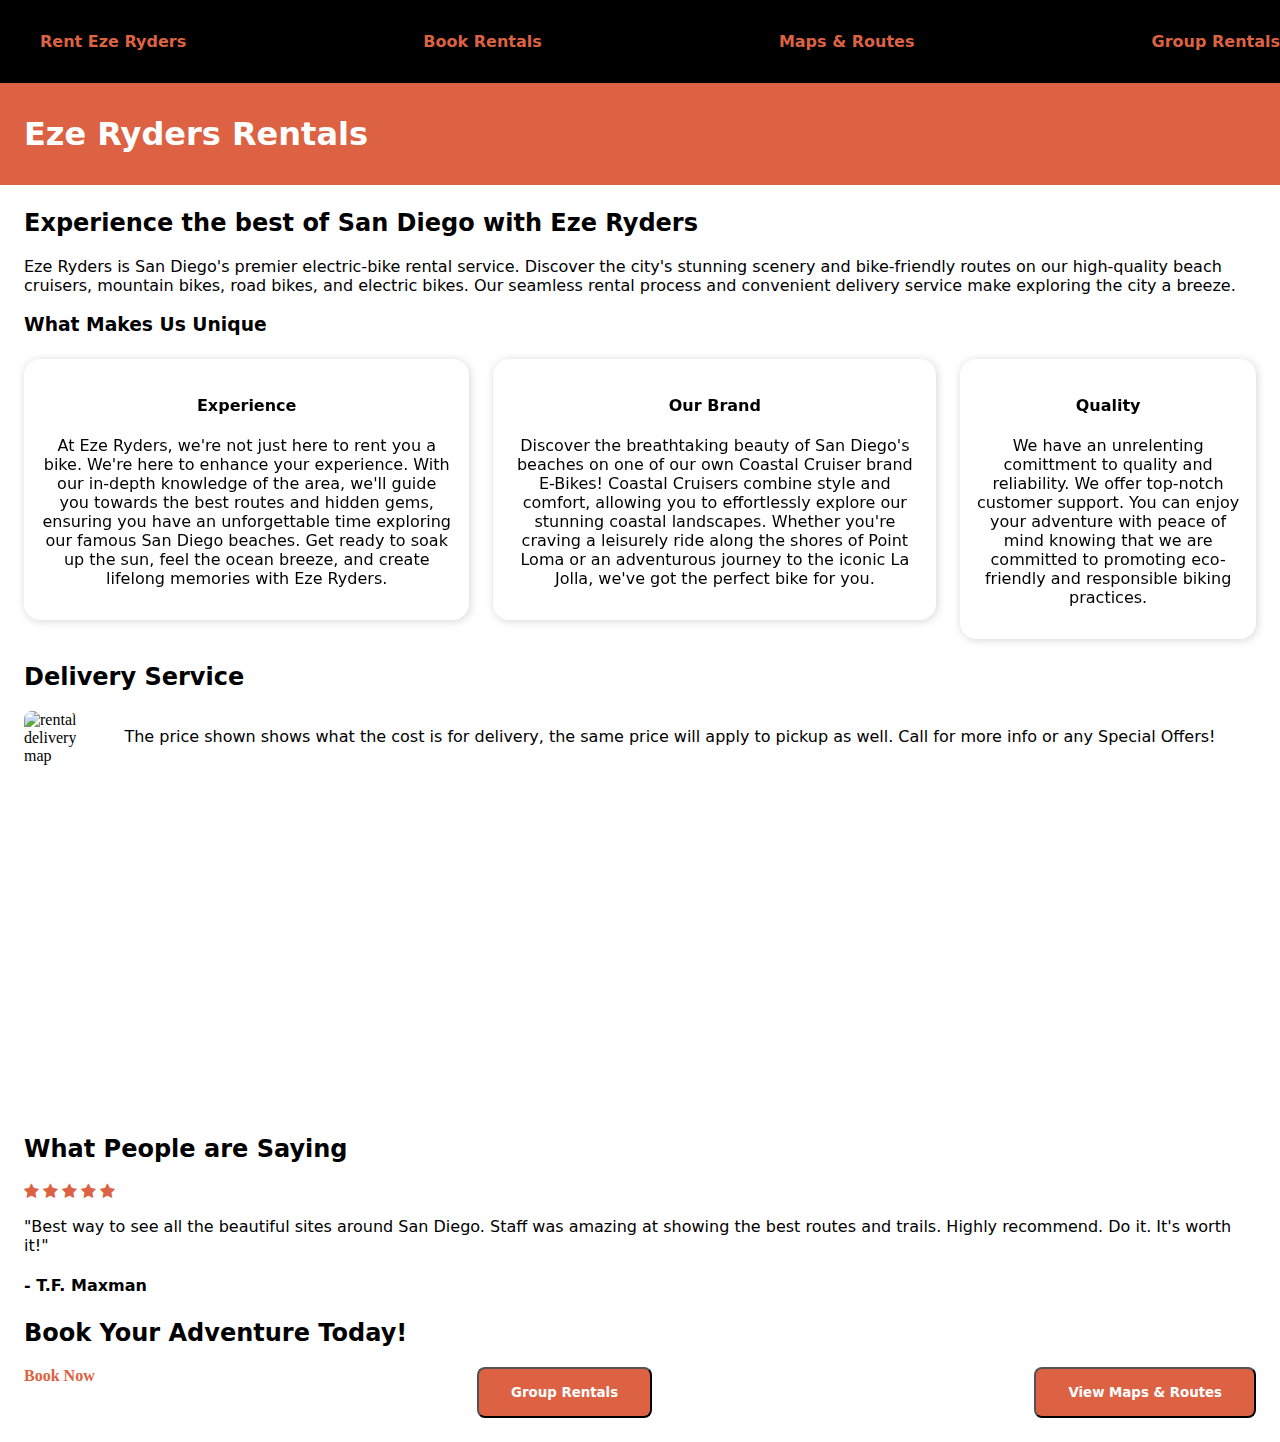
==== commit 3c464408: "added my shopify code. Tried to fix master branch CSS" ====
--- a/Conglomerates/Index.html
+++ b/Conglomerates/Index.html
@@ -8,16 +8,9 @@
 	<style>
 		/*Design*/
         body {
-            margin: 0 auto;
+            margin: 0;
             padding: 0;
         }
-        section {
-            margin-left: 128px;
-            margin-right: 128px;
-            margin-bottom: 24px;
-            margin-top: 24px;
-        }
-
         h1, h2, h3, h4, p, li {
             font-family: system-ui, -apple-system, BlinkMacSystemFont, 'Segoe UI', Roboto, Oxygen, Ubuntu, Cantarell, 'Open Sans', 'Helvetica Neue', sans-serif;
         }
@@ -43,7 +36,6 @@
         #nav ul{
             display: flex;
             justify-content: space-between;
-            list-style: none;
         }
         a{
             text-decoration: none;
@@ -60,102 +52,98 @@
         .hero{
             padding-top: 8px;
             padding-bottom: 8px;
-            margin: 0 auto;
         }
         .heroText{
             color: #FFFFFF;
             font-weight: bold;
+            margin: 24px
         }
         .welcomeText {
+            margin:24px;
+        }
+        .hero-image {    
+            background-image: linear-gradient(rgba(0, 0, 0, 0.5), rgba(0, 0, 0, 0.5)), url("/images/Screenshot_20221213_015433.png");
+            background-position: center;
+            background-repeat: no-repeat;
+            background-size: cover;
+            height: auto;
+            margin: 0px;
+        }
+        .hero-text {
+            font-family: system-ui, -apple-system, BlinkMacSystemFont, 'Segoe UI', Roboto, Oxygen, Ubuntu, Cantarell, 'Open Sans', 'Helvetica Neue', sans-serif;
+            line-height: 24px;
+            text-align: left;
+            color:#FFFFFF;
+            align-items:baseline;
+            align-content: center;
+            padding: 288px;  
+        }
+        .hero-text {
+            text-align: center;
+        }
+        .hero-text p {
+            padding-bottom: 24px;
+        }
+        .welcome {
             text-align: center;
         }
         .hero {
             background-color: #DC6243;
         }
-
+        .maps-hero {
+            background-image: linear-gradient(rgba(0, 0, 0, 0.5), rgba(0, 0, 0, 0.5)), url("/images/routes.png");
+            background-position: center;
+            background-repeat: no-repeat;
+            background-size: cover;
+            height: auto;
+            margin: 0px;
+        }
+        .groups-hero {
+            background-color: #DC6243;
+        }
 
         /*RENTALS MAIN PAGE*/
         .deliveries {
-            margin: 0 auto;
+            margin-left: 24px;
+        }
+        .deliveries img {
+            max-width: min-content;
+            margin-right:48px;
+        }
+        .deliveries div {
             display: flex;
-            margin-left: 128px;
-            margin-right: 128px;
-        }
-        .deliveries img {
-            width: 25%;
-            max-height: auto;
-        }
-        .deliveries .text {
-            margin: 0 auto;
-            margin-left: 24px; 
-            
-        }
-        .deliveries .dropButton {
-            background-color: #DC6243;
-            color: #fff;
-            font-weight: bold;
-            width: auto;
-        }
-        .deliveries .arrow {
-            border: solid #ffffff;
-            border-width: 0 2px 2px 0;
-            display: inline-block;
-            padding: 3px;
-            transform: rotate(-45deg);
-            margin-left: 8px;
-
         }
         .reviews {
-            margin: 0 autp;
+            margin: 24px;
             line-height: 0x;
         }
-        .rating {
-            background-color: #fff;
-            border-color: #d4d4d4;
-            padding: 24px;
-            filter: drop-shadow(1px 1px 4px #d4d4d4);
-            border-radius: 16px;
-        }
-        .rating h4 {
-            line-height: normal;
-            padding-bottom: 0px;
-        }
+
         .checked {
             color: #DC6243;
         }
-
+        .callToAction {
+            margin: 24px;
+        }
         .actions {
             display:flex;
             justify-content: space-between;
         }
-        .heading {
-            margin: 0 auto;
-            margin-top: 48px;
-            margin-left: 128px;
-            margin-right: 128px;
-            
-        }
         /*RENTALS GRID*/
         .grid {
             margin: 0 auto;
-            margin-left: 128px;
-            margin-right: 128px;
             margin-top: 24px;
             margin-bottom: 24px;
             display: grid;
             grid-area: grid;
-            grid-template-columns: 50% 50%;
+            grid-template-columns: 48% 48%;
             grid-template-rows: max-content;
-            grid-gap: 24px;
+            grid-gap: 16px;
             grid-template-areas: 
             "card1 card2" 
             "card3 card4";
             justify-content: center;
             align-items: flex-start;
         }
-        .grid h4{
-            line-height: normal;
-        }
         .grid button {
             margin-top: 8px;
         }
@@ -165,18 +153,12 @@
         #card2 {
             grid-area: card2;
         }
-        #card2 img {
-            filter: brightness(.9);
-        }
         #card3 {
             grid-area: card3;
         }
         #card4 {
             grid-area: card4;
-        } 
-        #card4 img {
-            filter: brightness(.9);
-        }  
+        }   
 
         /*Grid Cards*/
         #card1, #card2, #card3, #card4 {
@@ -185,18 +167,14 @@
             display: block;
             text-align: center;
             justify-items: center;
+            width: auto;
             padding: 16px;
             filter: drop-shadow(1px 1px 4px #d4d4d4);
         }
-        .grid img {
+        img {
             border-radius: 8px;
             width: 100%;
-            height: 300px;
-        }
-        .flex-container img {
-            border-radius: 8px;
-            width: 100%;
-            height: 300px;
+            height: 400px;
         }
 
         /*Drop Downs*/
@@ -235,8 +213,8 @@
             display: block;
             text-align: start;
             justify-content: start;
+            width: 400px;
             margin-top: 8px;
-            width: 100%;
         }
         .dropdownContent {
             display: none;
@@ -250,15 +228,15 @@
         }
 
         /*Flexbox Containers*/
-        .flex-container {
+        .container {
             display: flex;
             justify-content: center;
             text-align: center;
             align-items: flex-start;
-            gap: 24px;
-            
-        }
-        .flex-container .subContainer {
+            gap:24px;
+            margin: 24px;  
+        }
+        .container .subContainer {
             justify-content: center;
             align-content: center;
             text-align: center;
@@ -266,21 +244,20 @@
             padding: 16px;
             border-radius: 16px;
             filter: drop-shadow(1px 1px 4px #d4d4d4);
-            width: 100%;
-            height: 100%
-        }
-        .flex-container img {
-            width: 100%;
-            height: 250px;
-        }
-        .flex-container .dropButton {
+            width: 1fr;
+            height: 100%;
+        }
+        .container img {
+            width: 400px;
+            height: 300px;
+        }
+        .container .dropButton {
             width: 100%;
             background-color: #DC6243;
             color: #FFFFFF;
             font-weight: bold;
-            border-color: #DC6243;
-        }
-        .flex-container .arrow {
+        }
+        .container .arrow {
             border: solid #ffffff;
             border-width: 0 2px 2px 0;
             display: inline-block;
@@ -290,84 +267,40 @@
         }
 
         /*MOBILE VIEW*/
-        @media only screen and (max-width: 1000px) {
+        @media only screen and (max-width: 600px) {
             .body {
-                margin: 0 auto;
-            }
-            section {
-                margin: 24px;
-                display: flex;
-                flex-direction: column;
+                margin: 8px;
             }
             .grid {
                 margin: 8px;
                 display:flex;
                 flex-direction: column;
-                justify-content: center;
-                align-items: center;
-                grid-template-columns: auto;
             }
-            .flex-container {
+            .container {
                 display:flex;
                 flex-direction: column;
-                column-width: 30%;
-                margin: 8px;
                 justify-content: center;
-                align-items: center;
             }
-            .flex-container .subContainer {
-                margin-top: 8px;
-                width: 85%
+            .container .subContainer {
+                margin-top: 16px;
             }
-            .deliveries {
-                display: flex;
-                flex-direction: column;
-                justify-content: center;
-                align-items: start;
-                text-align: start;
-                flex-wrap: wrap;
-                width: 100%;
-            }
-            .deliveries .text {
-                margin: 0 auto;
-                margin-right: 24px;
-                width: auto;
-                padding-right: 24px;
-                padding-left: 0px;
-            }
-            .deliveries img{
-                width: auto;
-                max-height: auto;
-            }
-            .grid img {
-                width: 400px;
-                height: 300px;
-            }
-            .flex-container img {
-                width: 400px;
-                height: 300px;
-            }
-            .heading {
-                margin-left: 24px;
-                margin-right: 24px;
-            }
-        }
+        }
+        <script ="text/javascript">
+        (function(config) {
+            window._peekConfig = config || {};
+            var idPrefix = 'peek-book-button';
+            var id = idPrefix+'-js'; if (document.getElementById(id)) return;
+            var head = document.getElementsByTagName('head')[0];
+            var el = document.createElement('script'); el.id = id;
+            var date = new Date; var stamp = date.getMonth()+"-"+date.getDate();
+            var basePath = "https://js.peek.com";
+            el.src = basePath + "/widget_button.js?ts="+stamp;
+            head.appendChild(el); id = idPrefix+'-css'; el = document.createElement('link'); el.id = id;
+            el.href = basePath + "/widget_button.css?ts="+stamp;
+            el.rel="stylesheet"; el.type="text/css"; head.appendChild(el);
+        })({key: 'e5748004-e94e-4f48-9be4-726903916396'});
+        </script>
 	</style>
-    <script type="text/javascript">
-        (function(config) {
-          window._peekConfig = config || {};
-          var idPrefix = 'peek-book-button';
-          var id = idPrefix+'-js'; if (document.getElementById(id)) return;
-          var head = document.getElementsByTagName('head')[0];
-          var el = document.createElement('script'); el.id = id;
-          var date = new Date; var stamp = date.getMonth()+"-"+date.getDate();
-          var basePath = "https://js.peek.com";
-          el.src = basePath + "/widget_button.js?ts="+stamp;
-          head.appendChild(el); id = idPrefix+'-css'; el = document.createElement('link'); el.id = id;
-          el.href = basePath + "/widget_button.css?ts="+stamp;
-          el.rel="stylesheet"; el.type="text/css"; head.appendChild(el);
-        })({key: 'e5748004-e94e-4f48-9be4-726903916396'});
-      </script>
 </head>
 
 <body>
@@ -375,133 +308,50 @@
         <ul>
             <li><a href="index.html">Rent Eze Ryders</a></li>
             <li><a href="rentals.html">Book Rentals</a></li>
-           <li><a href="maps.html">Maps & Routes</a></li>
+           <li><a href="Maps_Routes.html">Maps & Routes</a></li>
            <li><a href="grouprentals.html">Group Rentals</a></li>
         </ul>
     </section>
     
     <div class="hero">
-        <section class="heroText">
+        <div class="heroText">
             <h1>Eze Ryders Rentals</h1>
-        </section>
-    </div>
-
-    <div class="heading">
+        </div>
+    </div>
+
+    <div class="welcomeText">
         <h2>Experience the best of San Diego with Eze Ryders</h2>
         <p>Eze Ryders is San Diego's premier electric-bike rental service. Discover the city's stunning scenery and bike-friendly routes on our high-quality beach cruisers, mountain bikes, road bikes, and electric bikes. Our seamless rental process and convenient delivery service make exploring the city a breeze.</p>
-    </div>
-
-    <div class="heading">
-        <h2>Book Your Adventure Today!</h2>
-    </div>
-
-    <section class="grid">
-        <div id="card1">
-           <h3>Electric Beach Cruiser Rentals</h3>
-           <img src="images/beach cruiser.jpg">
-           <div class="dropdown">
-              <button class="dropButton">Learn More<i class="arrow right"></i></button>
-              <div class="dropdownContent">
-                 <h4>500w Coastal Cruiser Premium Electric Beach Cruiser</h4>
-                 <p>Explore San Diego in style on a 500w Coastal Cruiser electric beach cruiser! This bike has both throttle and pedal assist.</p>
-                 <h4>Rental Pricing</h4>
-                 <ul>
-                    <li>Half Day (4 Hours) - $65</li>
-                    <li>Full Day (24 Hours) - $85</li>
-                 </ul>
-              </div>
-              <button>Book Now</button>
-           </div>
-        </div>    
-        <div id="card2">
-           <h3>Electric Road Bike Rentals</h3>
-           <img src="images/fat tire.jpg">
-           <div class="dropdown">
-              <button class="dropButton">Learn More<i class="arrow right"></i></button>
-              <div class="dropdownContent">
-                 <h4>750w Escape Fat Tire Electric Bike</h4>
-                 <p>Explore San Diego on a 750w Himiway Escape - a powerful moped style electric bike!</p>
-                 <h4>Rental Pricing</h4>
-                 <ul>
-                    <li>Half Day (4 Hours) - $65</li>
-                    <li>Full Day (24 Hours) - $85</li>
-                 </ul>
-              </div>
-              <button>Book Now</button>
-           </div>
+        <h3>What Makes Us Unique</h3>
+    </div>
+    
+    <div class="container">
+        <div class="subContainer">
+            <h4>Experience</h4>
+            <p>At Eze Ryders, we're not just here to rent you a bike. We're here to enhance your experience. With our in-depth knowledge of the area, we'll guide you towards the best routes and hidden gems, ensuring you have an unforgettable time exploring our famous San Diego beaches. Get ready to soak up the sun, feel the ocean breeze, and create lifelong memories with Eze Ryders.</p>
+        </div>
+        <div class="subContainer">
+            <h4>Our Brand</h4>
+            <p>Discover the breathtaking beauty of San Diego's beaches on one of our own Coastal Cruiser brand E-Bikes! Coastal Cruisers combine style and comfort, allowing you to effortlessly explore our stunning coastal landscapes. Whether you're craving a leisurely ride along the shores of Point Loma or an adventurous journey to the iconic La Jolla, we've got the perfect bike for you.</p>
+        </div>
+        <div class="subContainer">
+            <h4>Quality</h4>
+            <p>We have an unrelenting comittment to quality and reliability. We offer top-notch customer support. You can enjoy your adventure with peace of mind knowing that we are committed to promoting eco-friendly and responsible biking practices.</p>
         </div>   
-        <div id="card3">
-           <h3>Electric Moped Rentals</h3>
-           <img src="images/segway.jpg">
-           <div class="dropdown">
-              <button class="dropButton">Learn More<i class="arrow right"></i></button>
-              <div class="dropdownContent">
-                 <h4>Segway C80 Electric Moped</h4>
-                 <p>Explore San Diego on a 20 MPH electric moped!</p>
-                 <h4>Rental Pricing</h4>
-                 <ul>
-                    <li>Half Day (4 Hours) - $65</li>
-                    <li>Full Day (24 Hours) - $85</li>
-                 </ul>
-              </div>
-              <button>Book Now</button>
-           </div>
-        </div>   
-        <div id="card4">
-           <h3>Electric Mountian Bike Rentals</h3>
-           <img src="images/mountain biker.jpeg">
-           <div class="dropdown">
-              <button class="dropButton">Learn More<i class="arrow right"></i></button>
-              <div class="dropdownContent">
-                 <h4>750w All Terrain Full-Suspension Fat Tire Mountain Bike - Himiway Cobra</h4>
-                 <p>This bike is a BEAST. The 750w Full Suspension Fat Tire Himiway Cobra gives you 60-80 miles in range and sports super big 26x4.8 inch tires that can tackle any terrain. Great for riding on roads as well! Especially awesome for larger riders 6ft and taller.</p>
-                 <h4>Rental Pricing</h4>
-                 <ul>
-                    <li>Half Day (4 Hours) - $65</li>
-                    <li>Full Day (24 Hours) - $85</li>
-                 </ul>
-              </div>
-              <button>Book Now</button>
-           </div>
-        </div>   
-    </section>
-
-    <section class="deliveries">
-        <img src="images/rental_delivery_map_480x480.webp">
-        <div class="text"> 
-            <h2>Rental Delivery Service</h2>   
-            <p>Can't work pick-up and dropoff into your busy vacation schedule? Sit back and let us handle it.</p> 
-            <p>Our delivery service is priced according to the Rental Delivery Area Map.</p> 
-            <p>We offer free delivery service for bookings that cost $150 or more.</p>
-            <button>Book a Rental</button>
-        </div>
-    </section>
+    </div>
     
-    <section class="heading">
-        <h2>What Makes Us Unique</h3>
-    </section>
-    <section class="flex-container">
-        <div class="subContainer">
-            <h3>Experience</h3>
-            <p>At Eze Ryders, we're not just here to rent you a bike. We're here to guide you towards the best bike routes and hidden gems, ensuring you have an unforgettable time exploring our famous San Diego beaches.</p>
-        </div>
-        <div class="subContainer">
-            <h3>Our Bikes</h3>
-            <p> Whether you're craving a leisurely ride along the shores of Point Loma or an adventurous journey to the iconic La Jolla, we've got the perfect bike for you. Discover San Diego on one of our own Coastal Cruiser brand E-Bikes!</p>
-        </div>
-        <div class="subContainer">
-            <h3>Quality</h3>
-            <p>We have an unrelenting comittment to quality and reliability. You can enjoy your adventure with peace of mind knowing that we are committed to promoting eco-friendly and responsible biking practices.</p>
-        </div>   
-    </section>
-    
-    <div class="heading">
+    <div class="deliveries">
+        <h2> Delivery Service</h2>
+        <div>
+            <img src="https://cdn.shopify.com/s/files/1/0518/3714/1186/files/rental_delivery_map_480x480.jpg?v=1682247130" alt="rental delivery map" />
+            <p>The price shown shows what the cost is for delivery, the same price will apply to pickup as well. Call for more info or any Special Offers!</p>
+            </div>
+        </div>
+    </div>
+    <div class="reviews">
         <h2>What People are Saying</h2>
-    </div>
-    
-    <section class="reviews">
-        <div class="rating">
-            <div>
+        <div>
+            <div class="rating">
                 <span class="fa fa-star checked"></span>
                 <span class="fa fa-star checked"></span>
                 <span class="fa fa-star checked"></span>
@@ -511,43 +361,15 @@
             <p>"Best way to see all the beautiful sites around San Diego. Staff was amazing at showing the best routes and trails. Highly recommend. Do it. It's worth it!"</p>
             <h4>- T.F. Maxman</h4>
         </div>
-    </section>
-
-    <div class="heading">
-        <h2>Maps & Bike Routes</h2>
-    </div>
-    
-    <section class="flex-container">
-        <div class="subContainer">
-            <h3>Mission Bay</h3>
-            <img src="images/mission bay.jpeg">
-            <div class="dropdown">
-               <button class="dropButton">View Map<i class="arrow right"></i></button>
-               <div class="dropdownContent">
-                    <iframe src="https://www.google.com/maps/d/embed?mid=1MnmhSjFpfGeSe3re0ZpS-OWT5CrouAw&ehbc=2E312F" width="400" height="300"></iframe>
-               </div>
-            </div>   
-        </div>
-        <div class="subContainer">
-            <h3>Cabrillo National Park</h3>
-            <img src="images/cabrillo.jpeg">
-            <div class="dropdown">
-                <button class="dropButton">View Map<i class="arrow right"></i></button>
-                <div class="dropdownContent">
-                    <iframe src="https://www.google.com/maps/d/embed?mid=1MnmhSjFpfGeSe3re0ZpS-OWT5CrouAw&ehbc=2E312F" width="400" height="300"></iframe>
-                </div>
-            </div>
-        </div>
-        <div class="subContainer">
-            <h3>Downtown San Diego</h3>
-            <img src="images/dowtown harbor island.jpeg">
-            <div class="dropdown">
-                <button class="dropButton">View Map<i class="arrow right"></i></button>
-                <div class="dropdownContent">
-                    <iframe src="https://www.google.com/maps/d/embed?mid=1MnmhSjFpfGeSe3re0ZpS-OWT5CrouAw&ehbc=2E312F" width="400" height="300"></iframe>
-                </div>
-            </div>
-        </div>
-    </section>
+    </div>
+
+    <div class="callToAction">
+        <h2>Book Your Adventure Today!</h2>
+        <div class="actions">
+            <a href="https://www.peek.com/s/e5748004-e94e-4f48-9be4-726903916396/bEqd9" class="peek-book-btn-blue peek-book-button-flat peek-book-button-size-lg" data-button-text="Book Now">Book Now</a>
+            <button>Group Rentals</button>
+            <button>View Maps & Routes</button>
+        </div>
+    </div>
 </body>
 </html> 